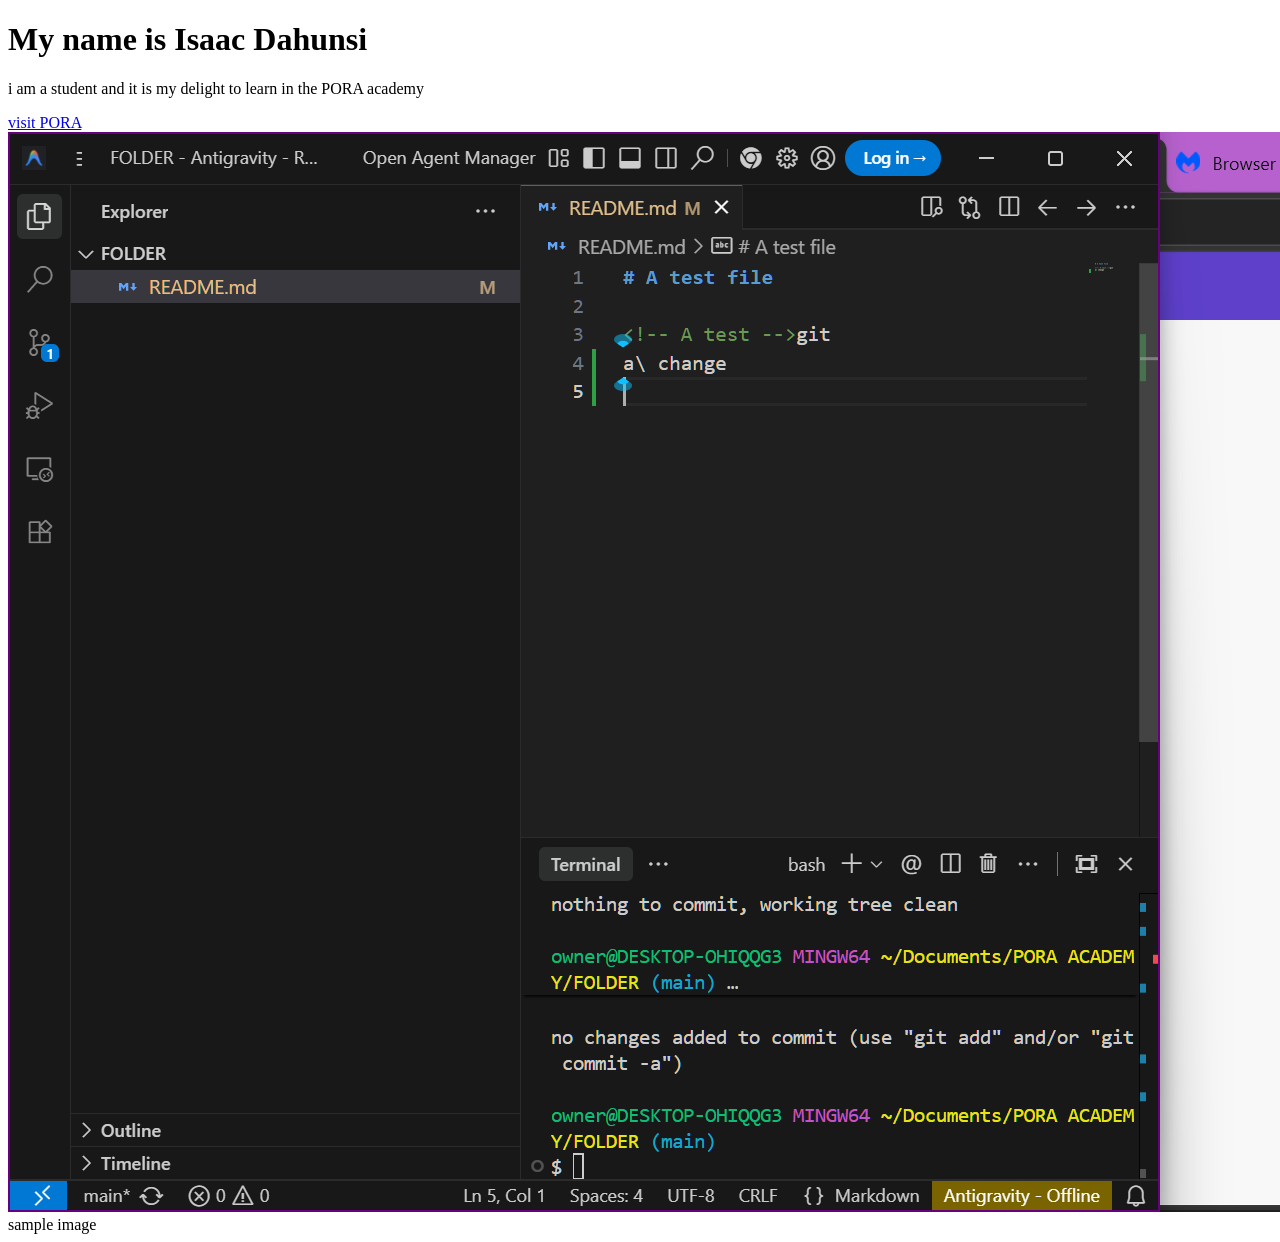
==== index.html @ bf926a5d "first commit" ====
<!DOCTYPE html>
<html>
    <head>
        <title>Page Title</title>
    </head>
    <body>
        <h1>My name is Isaac Dahunsi</h1>

        <p> i am a student and it is my delight to learn in the PORA academy  </p>
        <a href="www.my.tech.pora.academy">visit PORA</a>
        <img src="image.png"alt="" >sample image
    </body>
</html>
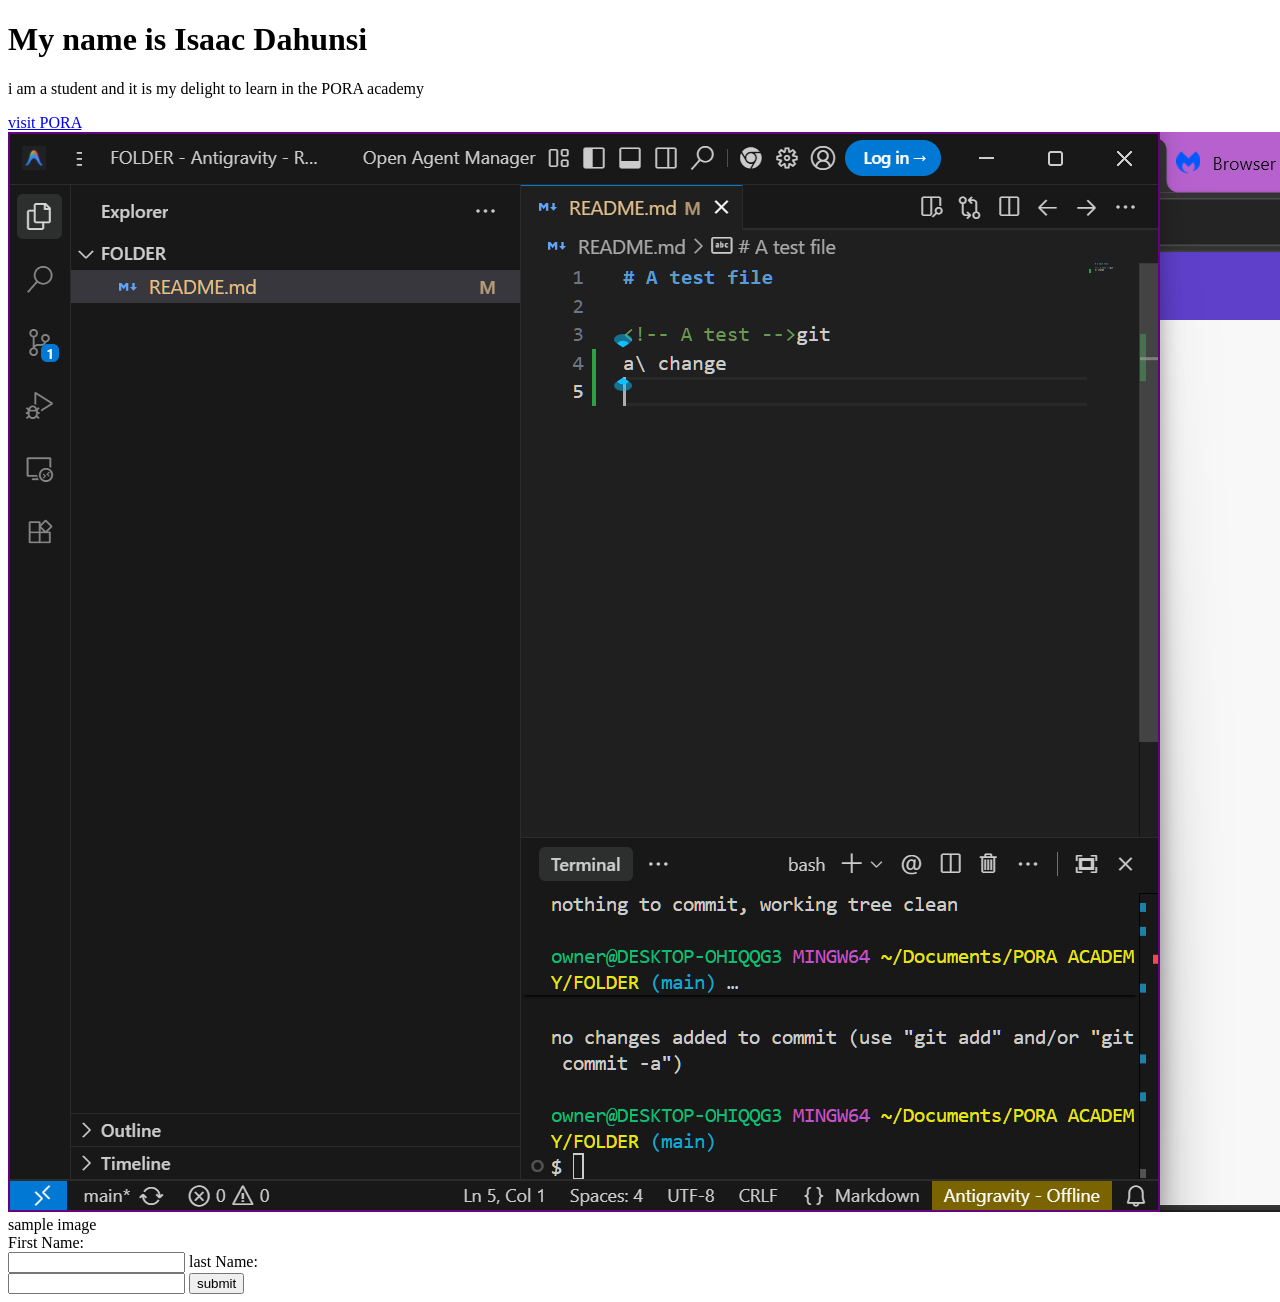
==== commit bb4171d4: "first commit" ====
--- a/index.html
+++ b/index.html
@@ -10,4 +10,11 @@
         <a href="www.my.tech.pora.academy">visit PORA</a>
         <img src="image.png"alt="" >sample image
     </body>
+    <form >
+        <label for="fname">First Name: </label><br>
+        <input type="text" id="fname" name="fname">
+        <label for="lname">last Name:</label><br>
+        <input type="text" id="lname" name="lname" >
+        <input type="button" value="submit" id="">
+    </form>
 </html>
